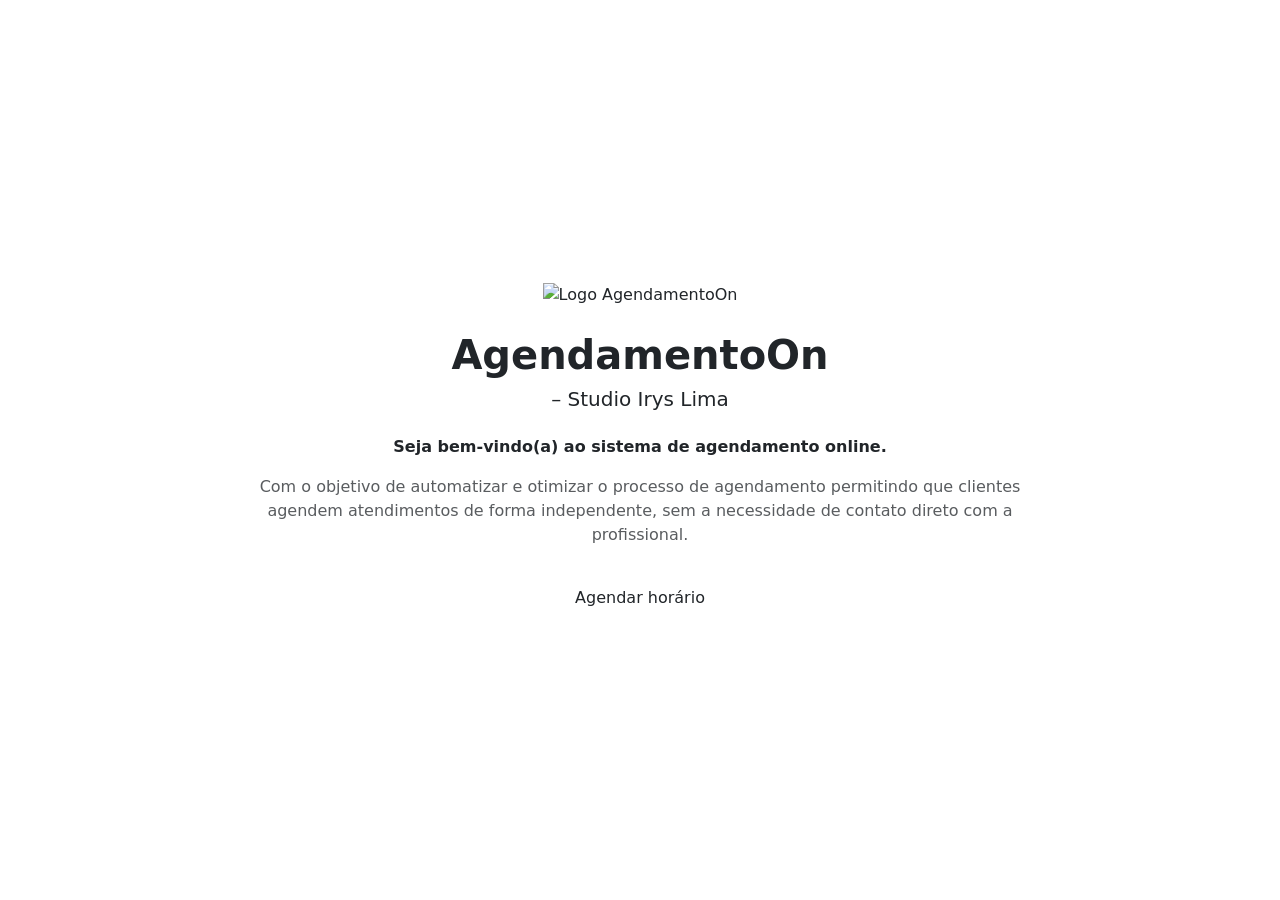
==== AgendamentoOn/src/main/resources/templates/index.html @ f6f04078 "Fazendo a rota do cliente com o backend e front end" ====
<!DOCTYPE html>
<html xmlns:th="http://www.thymeleaf.org" lang="pt-br">
<head>
  <meta charset="UTF-8" />
  <meta name="viewport" content="width=device-width, initial-scale=1" />
  <title>Faça seu agendamento</title>
  <link href="https://cdn.jsdelivr.net/npm/bootstrap@5.3.3/dist/css/bootstrap.min.css" rel="stylesheet" />
  <link rel="stylesheet" th:href="@{/assets/css/style.css}" />
</head>
<body>
  <div class="container d-flex align-items-center justify-content-center min-vh-100">
    <div class="text-center">
      <img th:src="@{/assets/img/logo-agendamento.png}" alt="Logo AgendamentoOn" class="img-fluid mb-4" style="max-width: 250px;">
      <h1 class="text-main fw-bold" th:text="${titulo}">AgendamentoOn</h1>
      <h5 class="text-main mb-4" th:text="${subtitulo}">– Studio Irys Lima</h5>
      <p class="fw-semibold" th:text="${mensagemBoasVindas}">Seja bem-vindo(a) ao sistema de agendamento online.</p>
      <p class="text-muted w-75 mx-auto" th:text="${descricao}">
        Com o objetivo de automatizar e otimizar o processo de agendamento permitindo que clientes agendem
        atendimentos de forma independente, sem a necessidade de contato direto com a profissional.
      </p>
      <a th:href="@{/agendamentos}" class="btn btn-main mt-3">Agendar horário</a>
    </div>
  </div>
</body>
</html>
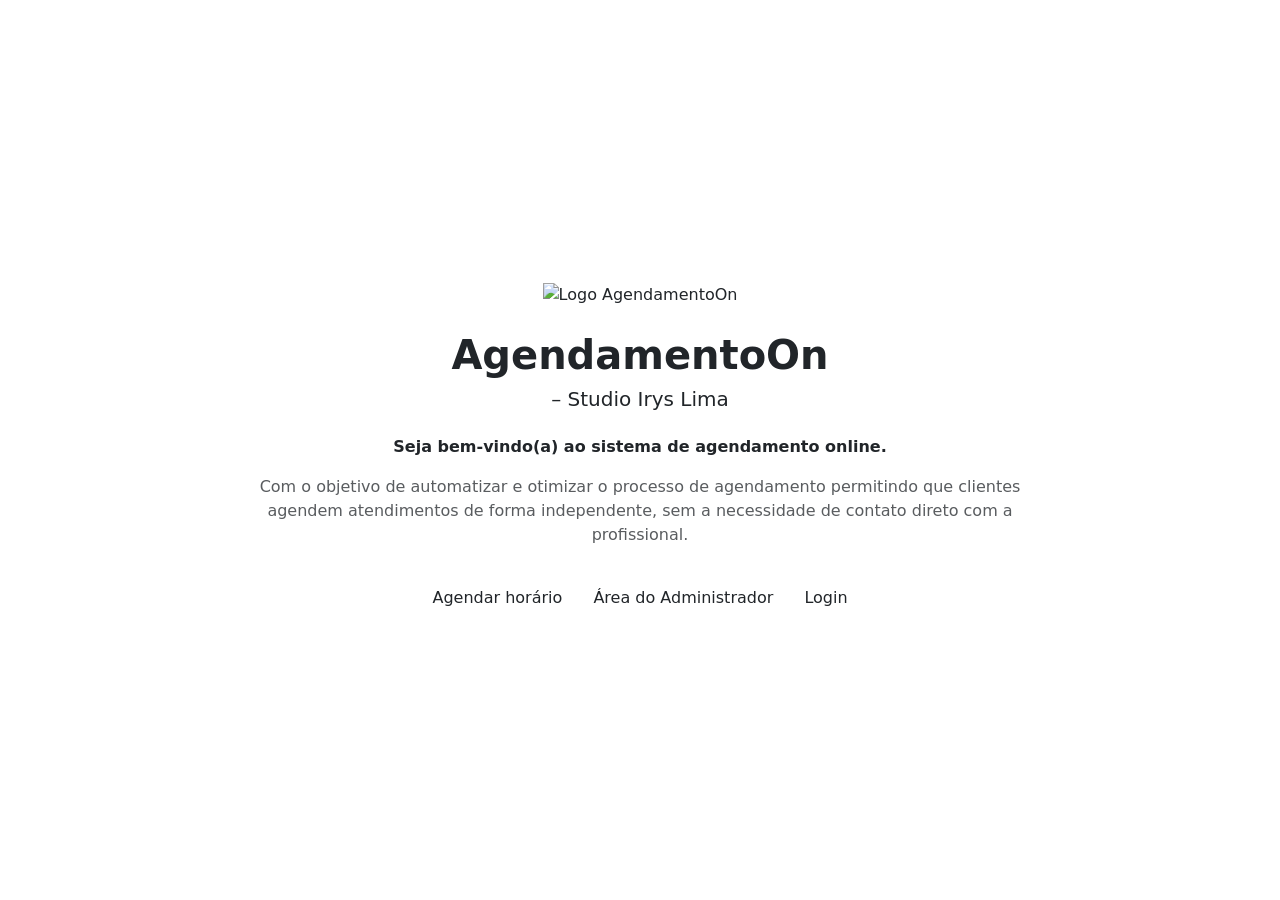
==== commit 33d9e5f7: "CRIANDO A PARTE DE ADMIN DO SISTEMA" ====
--- a/AgendamentoOn/src/main/resources/templates/index.html
+++ b/AgendamentoOn/src/main/resources/templates/index.html
@@ -1,5 +1,6 @@
 <!DOCTYPE html>
 <html xmlns:th="http://www.thymeleaf.org" lang="pt-br">
+
 <head>
   <meta charset="UTF-8" />
   <meta name="viewport" content="width=device-width, initial-scale=1" />
@@ -7,10 +8,12 @@
   <link href="https://cdn.jsdelivr.net/npm/bootstrap@5.3.3/dist/css/bootstrap.min.css" rel="stylesheet" />
   <link rel="stylesheet" th:href="@{/assets/css/style.css}" />
 </head>
+
 <body>
   <div class="container d-flex align-items-center justify-content-center min-vh-100">
     <div class="text-center">
-      <img th:src="@{/assets/img/logo-agendamento.png}" alt="Logo AgendamentoOn" class="img-fluid mb-4" style="max-width: 250px;">
+      <img th:src="@{/assets/img/logo-agendamento.png}" alt="Logo AgendamentoOn" class="img-fluid mb-4"
+        style="max-width: 250px;">
       <h1 class="text-main fw-bold" th:text="${titulo}">AgendamentoOn</h1>
       <h5 class="text-main mb-4" th:text="${subtitulo}">– Studio Irys Lima</h5>
       <p class="fw-semibold" th:text="${mensagemBoasVindas}">Seja bem-vindo(a) ao sistema de agendamento online.</p>
@@ -18,8 +21,11 @@
         Com o objetivo de automatizar e otimizar o processo de agendamento permitindo que clientes agendem
         atendimentos de forma independente, sem a necessidade de contato direto com a profissional.
       </p>
-      <a th:href="@{/agendamentos}" class="btn btn-main mt-3">Agendar horário</a>
+      <a sec:authorize="hasRole('CLIENTE')" th:href="@{/api/agenda}" class="btn btn-main mt-3">Agendar horário</a>
+      <a sec:authorize="hasRole('ADMINISTRADOR')" th:href="@{/agenda-admin}" class="btn btn-main mt-3">Área do Administrador</a>
+      <a sec:authorize="isAnonymous()" th:href="@{/login}" class="btn btn-main mt-3">Login</a>
     </div>
   </div>
 </body>
+
 </html>
